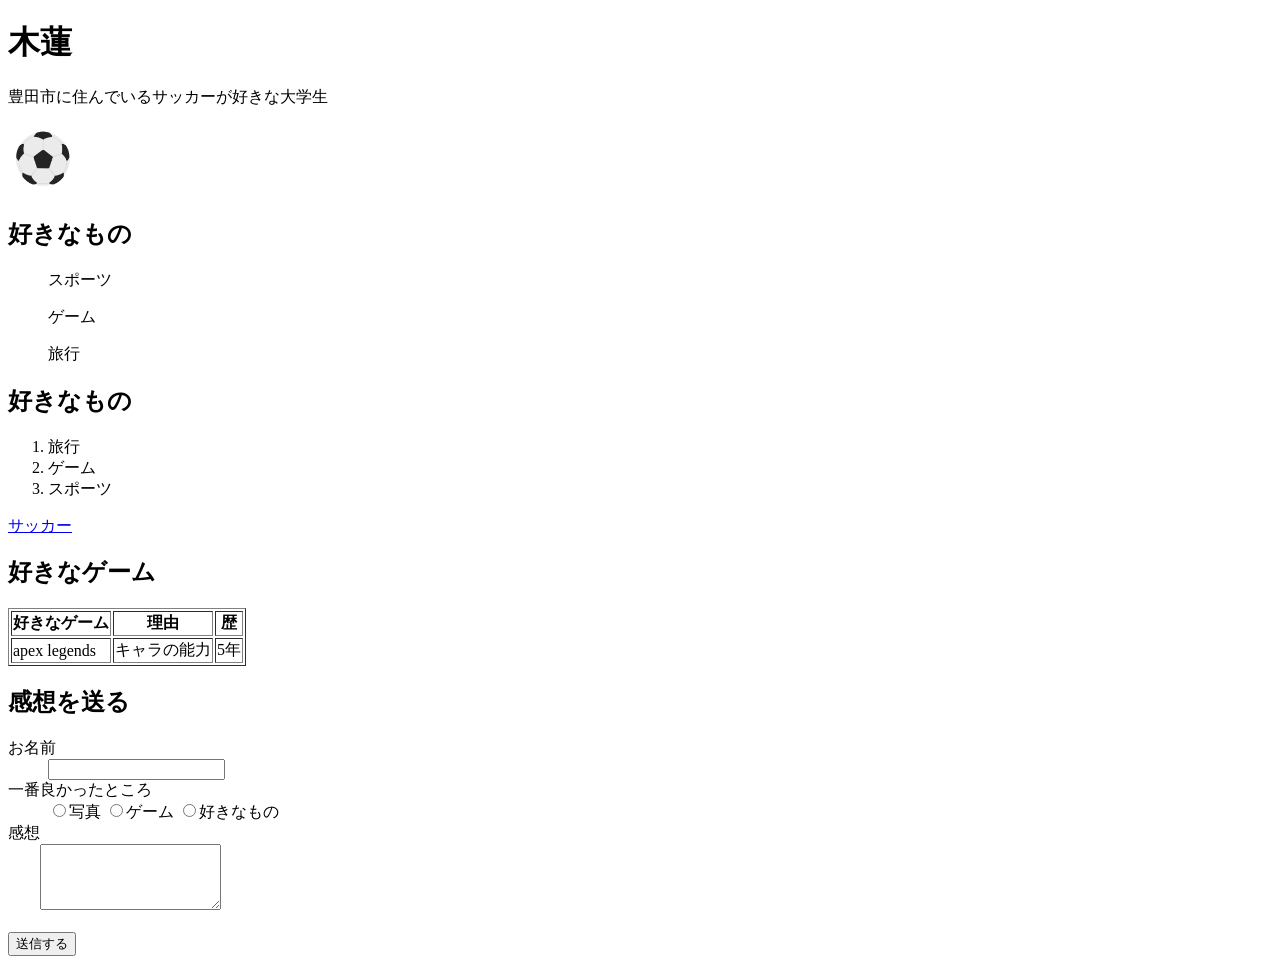
==== index.html @ a08ccc09 "自己紹介ページを公開" ====
<!DOCTYPE html>
<html lang="ja">
<head>
    <meta charset="UTF-8">
    <meta name="viewport" content="width=device-width, initial-scale=1.0">
    <title>Document</title>
</head>
<body>
    <h1>木蓮</h1>
    <p>豊田市に住んでいるサッカーが好きな大学生</p>
       <img src="img/soccerball profile.png" width="70">
    <h2>好きなもの</h2>
    <ul>スポーツ</ul>
    <ul>ゲーム</ul>
    <ul>旅行</ul>
    <h2>好きなもの</h2>
    <ol>
    <li>旅行</li>
    <li>ゲーム</li>
    <li>スポーツ</li>
    </ol>
    <a href="https://free-icons.net/sport002/">サッカー</a>

    
    <h2>好きなゲーム</h2>
    <table border="1">
           <tr>
            <th>好きなゲーム</th>
            <th>理由</th>
            <th>歴</th>
           </tr>
           <tr>
            <td>apex legends</td>
            <td>キャラの能力</td>
            <td>5年</td>
           </tr>
    </table>

    <h2>感想を送る</h2>
    <form method="get">
        <dl>
            <dt><label for="visitor-name">お名前</label></dt>
            <dd><input type="test" id="visitor-name" name="visitor-name"></dd>
            <dt>一番良かったところ</dt>
            <dd>
                <label><input type="radio" name="best" value="photo">写真</label>
                <label><input type="radio" name="best" value="game">ゲーム</label>
                <label><input type="radio" name="best" value="love">好きなもの</label>
            </dd>
            <dt><label for="comment">感想</label></dt>
            　　<textarea id="comment" name="comment" rows="4"></textarea></label>
        </dl>
        <button type="submit">送信する</button>
    </form>




    
</body>
</html>
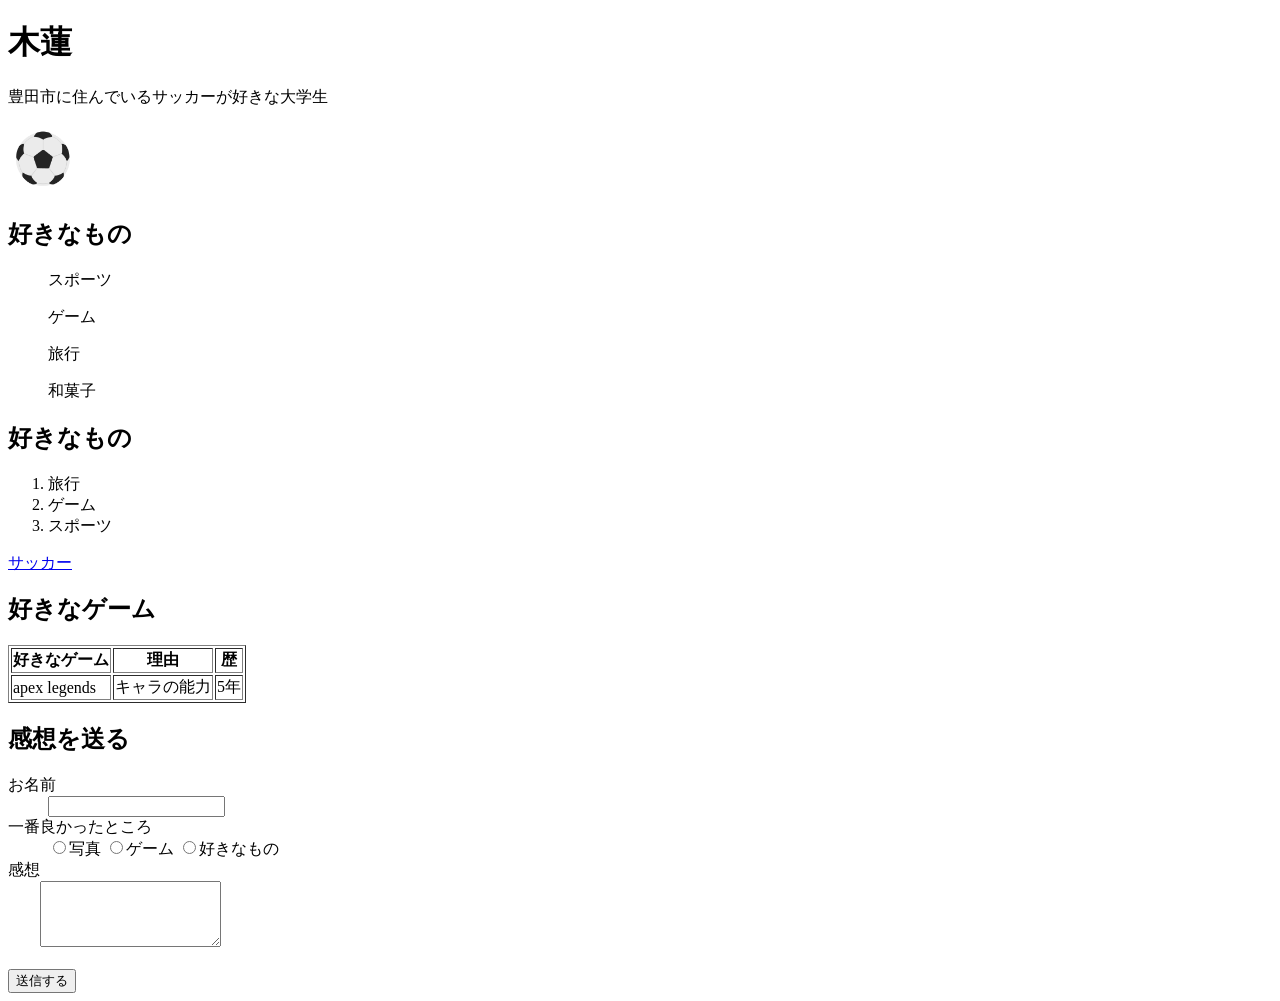
==== commit e4549096: "追加の自己紹介ページ" ====
--- a/index.html
+++ b/index.html
@@ -13,6 +13,7 @@
     <ul>スポーツ</ul>
     <ul>ゲーム</ul>
     <ul>旅行</ul>
+    <ul>和菓子</ul>
     <h2>好きなもの</h2>
     <ol>
     <li>旅行</li>
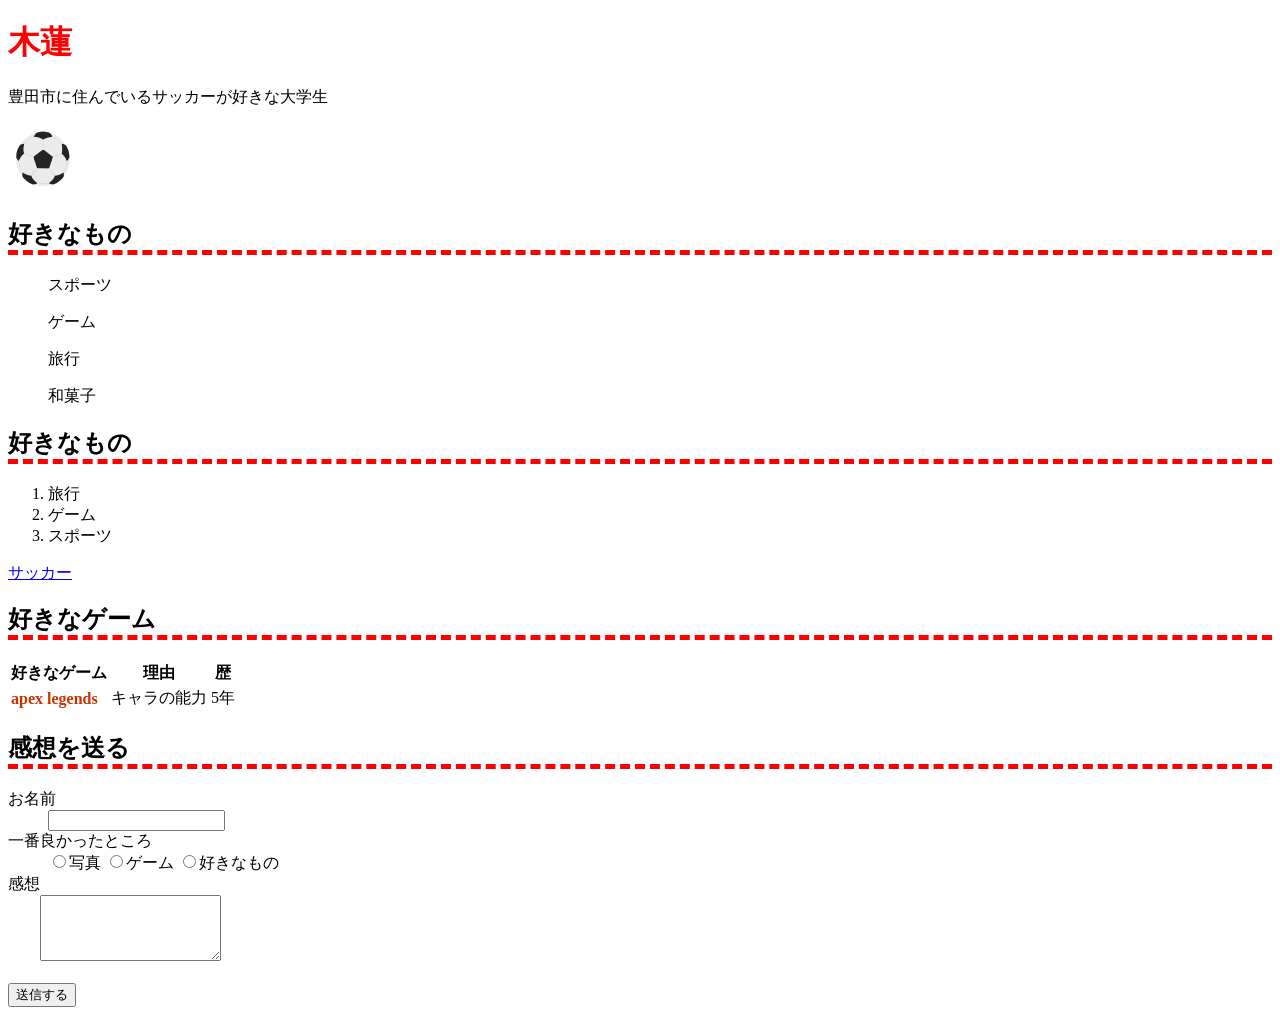
==== commit f26cd10f: "CSSを追加" ====
--- a/index.html
+++ b/index.html
@@ -4,6 +4,7 @@
     <meta charset="UTF-8">
     <meta name="viewport" content="width=device-width, initial-scale=1.0">
     <title>Document</title>
+    <link rel="stylesheet" href="css/style.css">
 </head>
 <body>
     <h1>木蓮</h1>
@@ -24,14 +25,15 @@
 
     
     <h2>好きなゲーム</h2>
-    <table border="1">
+    <table>
+
            <tr>
             <th>好きなゲーム</th>
             <th>理由</th>
             <th>歴</th>
            </tr>
            <tr>
-            <td>apex legends</td>
+            <td class="favorite">apex legends</td>
             <td>キャラの能力</td>
             <td>5年</td>
            </tr>
@@ -54,6 +56,10 @@
         <button type="submit">送信する</button>
     </form>
 
+    
+
+    
+
 
 
 
--- a/css/style.css
+++ b/css/style.css
@@ -0,0 +1,18 @@
+h1 {
+    color: #ff0000;
+}
+body {
+    font-family: serif;
+}
+h2 {
+    border-bottom: 5px dashed #ff0000;
+}
+
+table, th, td {
+    border: 1px soild #333333;
+}
+
+.favorite {
+    color: #cc3300;
+    font-weight: bold;
+}
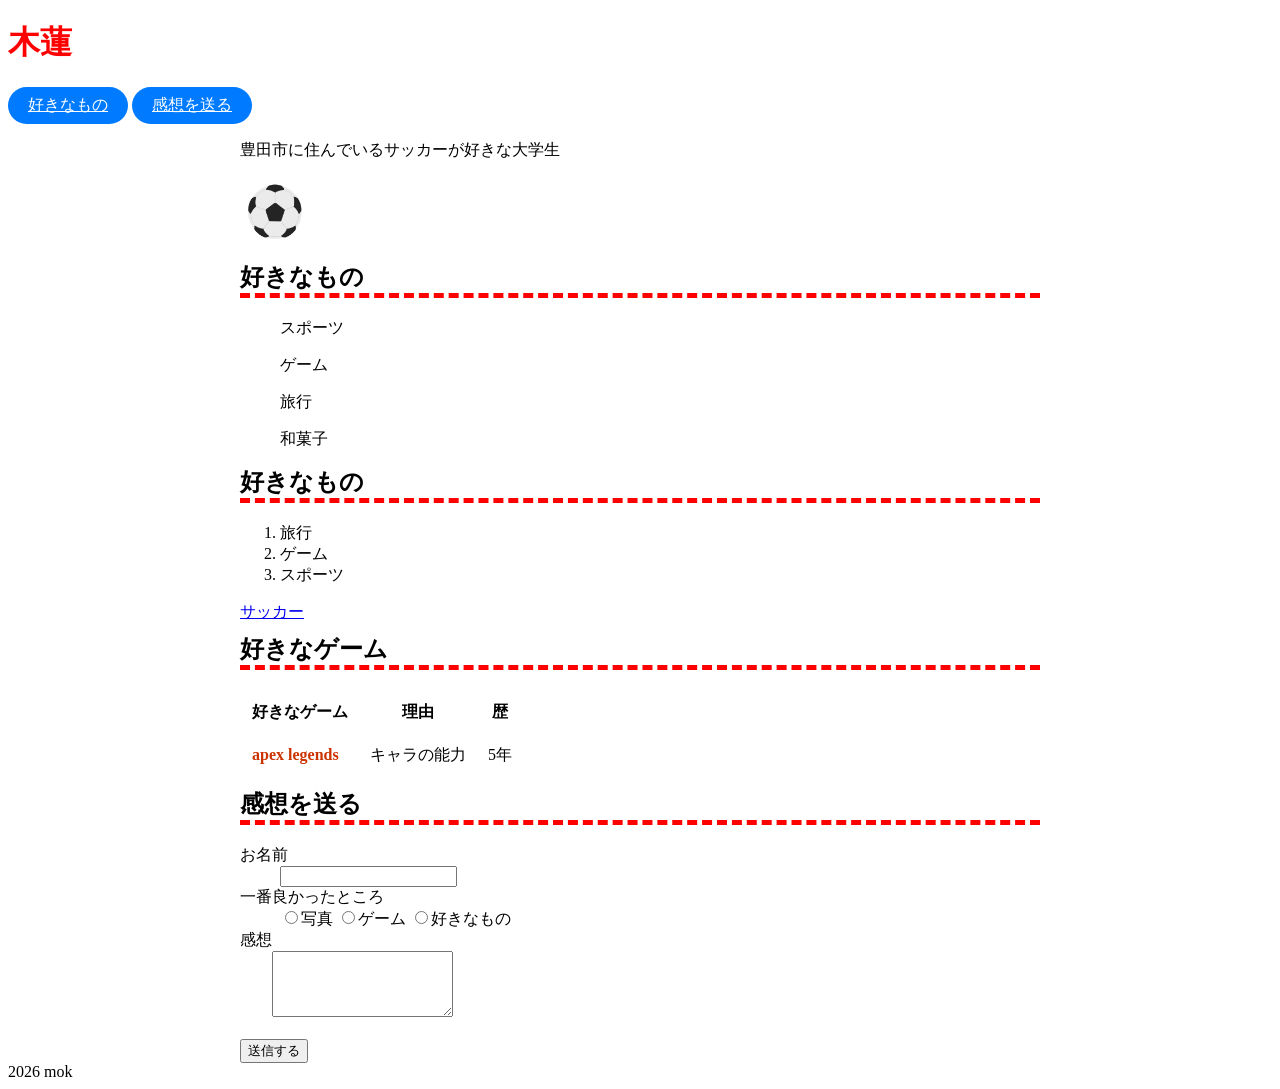
==== commit 01abc579: "ページを箱に分けた" ====
--- a/index.html
+++ b/index.html
@@ -7,7 +7,15 @@
     <link rel="stylesheet" href="css/style.css">
 </head>
 <body>
+<header>
     <h1>木蓮</h1>
+    <nav>
+        <a href="#favorite">好きなもの</a>
+        <a href="#form">感想を送る</a>
+    </nav>
+</header>
+
+<main>
     <p>豊田市に住んでいるサッカーが好きな大学生</p>
        <img src="img/soccerball profile.png" width="70">
     <h2>好きなもの</h2>
@@ -24,7 +32,7 @@
     <a href="https://free-icons.net/sport002/">サッカー</a>
 
     
-    <h2>好きなゲーム</h2>
+    <h2 id="favorite">好きなゲーム</h2>
     <table>
 
            <tr>
@@ -39,7 +47,7 @@
            </tr>
     </table>
 
-    <h2>感想を送る</h2>
+    <h2 id="form">感想を送る</h2>
     <form method="get">
         <dl>
             <dt><label for="visitor-name">お名前</label></dt>
@@ -55,11 +63,9 @@
         </dl>
         <button type="submit">送信する</button>
     </form>
+</main>
 
-    
-
-    
-
+<footer>2026 mok</footer>
 
 
 
--- a/css/style.css
+++ b/css/style.css
@@ -16,3 +16,29 @@
     color: #cc3300;
     font-weight: bold;
 }
+
+/* header, main, footer, nav {
+    border: 1px solid #000000;
+} */
+
+main {
+    max-width: 800px;
+    margin: 0 auto;
+    padding: 0 16px;
+}
+
+nav a {
+    display: inline-block;
+    padding: 8px 20px;
+    background-color: #007bff;
+    border-radius: 999px;
+    color: #ffffff;
+}
+
+h2 {
+    margin-top: 10px;
+}
+
+th, td {
+    padding: 10px;
+}
